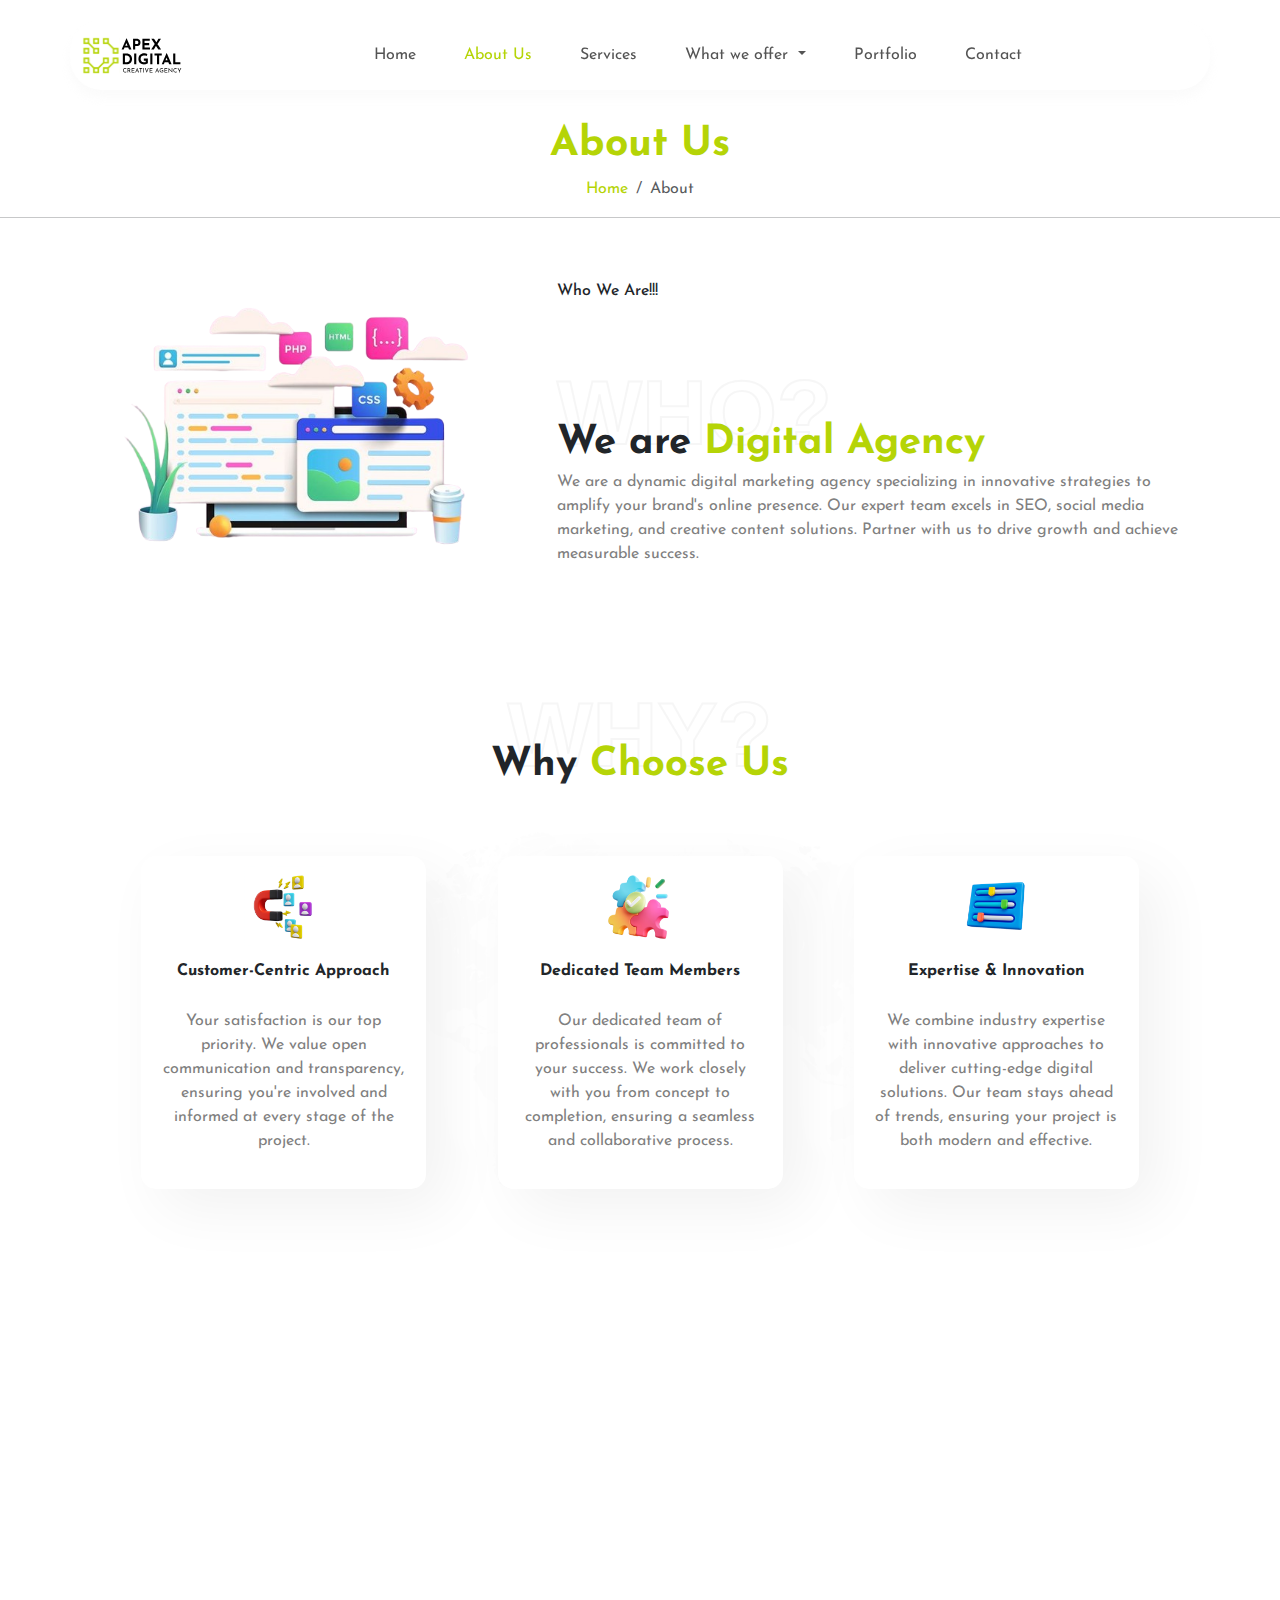
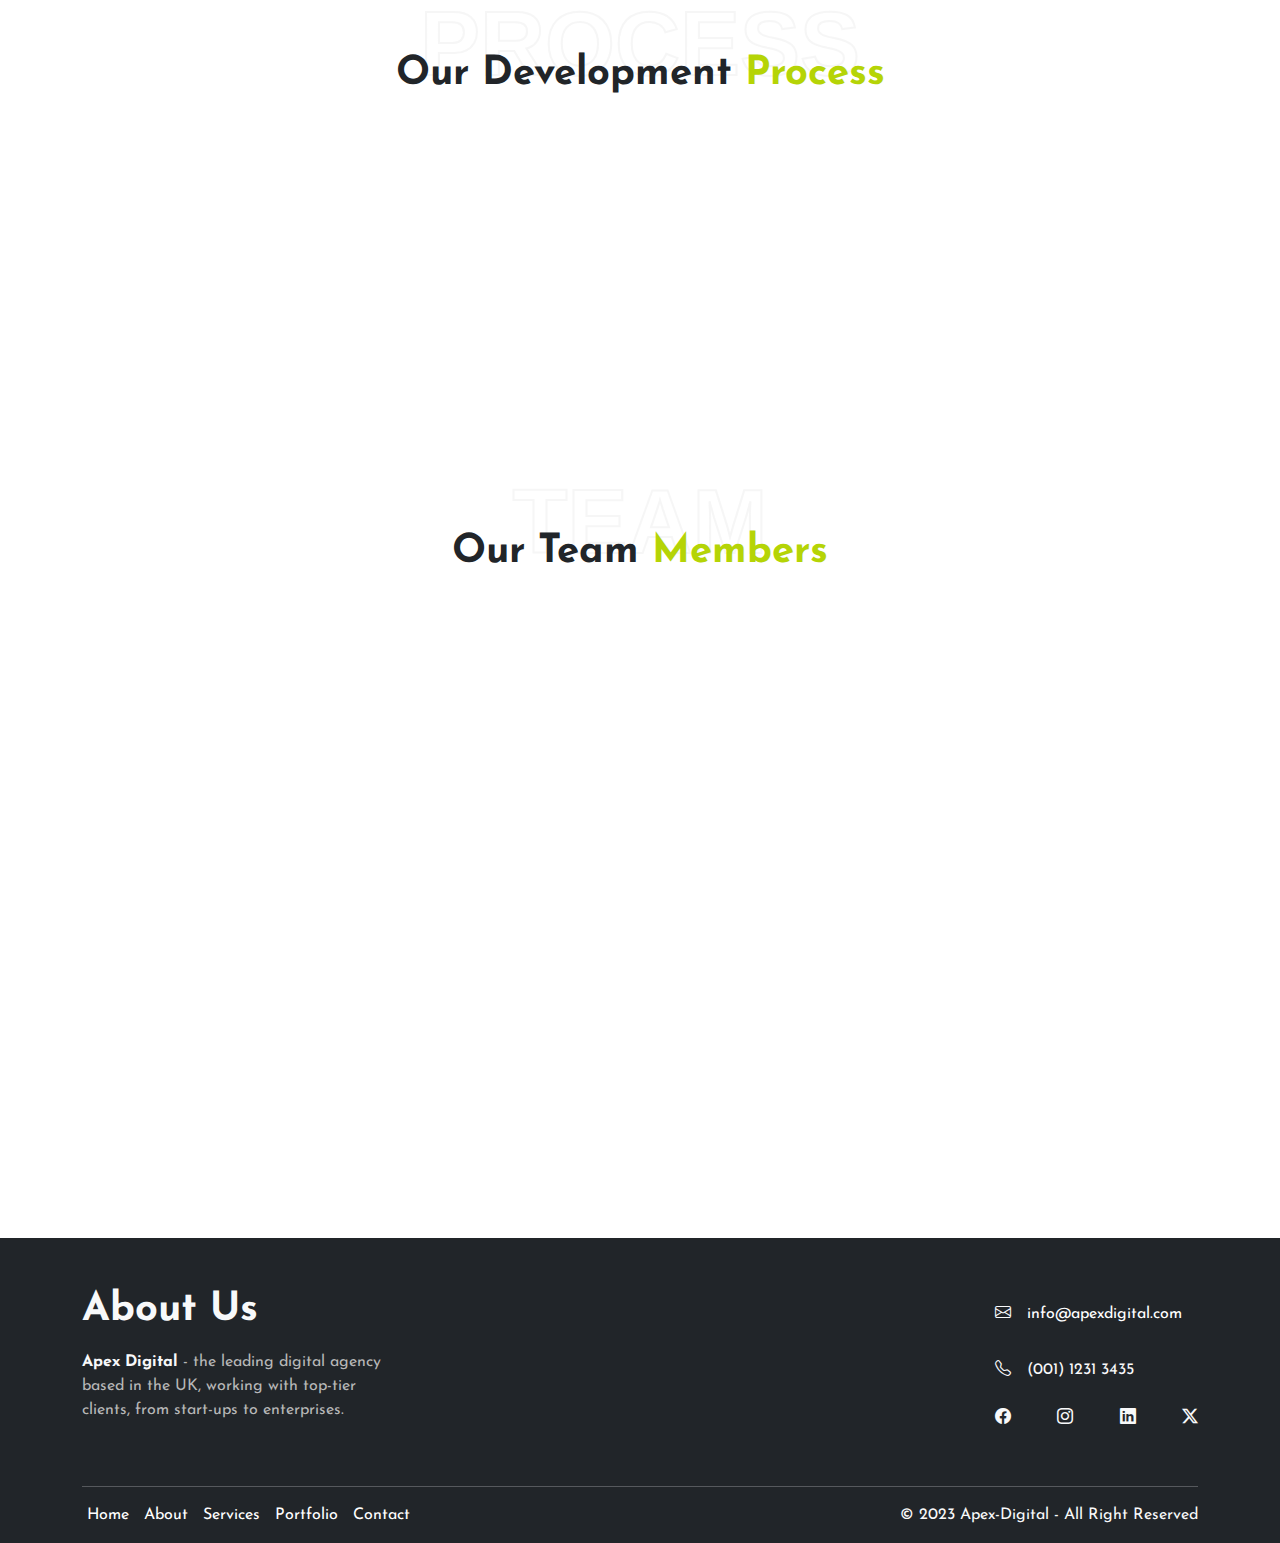
==== About.html @ 57fd7a5e "Apex-Digital" ====
<!DOCTYPE html>
<html lang="en">

<head>
    <meta charset="UTF-8">
    <meta name="viewport" content="width=device-width, initial-scale=1.0">
    <title>Apex Digital | About Us</title>
    <link rel="icon" type="image/x-icon" href="src/homeimg/apexfav.png">
    <link href="https://cdn.jsdelivr.net/npm/bootstrap@5.3.3/dist/css/bootstrap.min.css" rel="stylesheet"
        integrity="sha384-QWTKZyjpPEjISv5WaRU9OFeRpok6YctnYmDr5pNlyT2bRjXh0JMhjY6hW+ALEwIH" crossorigin="anonymous">
    <link rel="stylesheet" href="https://cdn.jsdelivr.net/npm/bootstrap-icons@1.11.3/font/bootstrap-icons.min.css">
    <link rel="preconnect" href="https://fonts.googleapis.com">
    <link rel="preconnect" href="https://fonts.gstatic.com" crossorigin>
    <link href="https://fonts.googleapis.com/css2?family=Josefin+Sans:ital,wght@0,100..700;1,100..700&display=swap"
        rel="stylesheet">
    <link rel="stylesheet" href="style.css">

    <style>
        .why {
            padding-bottom: 20px;
        }

        .why-img {
            width: 80px;
            margin-top: 10px;
        }

        .process,.team-member,.why{
            box-shadow: 20px 20px 60px #f2f2f2,
                -20px -20px 60px #ffffff;
            border: none;
            border-radius: 15px;
        }
        .process-num {
            position: absolute;
            margin: -0.5% -0.5%;
            padding: 4px;
            box-shadow: 2px 2.5px 5px rgba(0, 0, 0, 0.3);
        }

        .m-main,
        .why-main {
            display: flex;
            justify-content: space-evenly;
        }

        .m-img {
            width: 150px;
        }

        /* (------Media Query------) */

        @media only screen and (max-width:991.5px) {
            .process-num {
                font-size: 20px;
            }
            .process-title {
                font-size: 18px;
            }
            .m-img {
                width: 100px;
            }
            .m-body h5 {
                font-size: 13px;
            }
            .m-body h6 {
                font-size: 10px;
            }         
        }

        @media only screen and (max-width:767.5px) {
            .m-main .card {
                margin-top: 20px;
                width: 200px;
            }

            .who-h6 {
                margin-bottom: -30px;
            }


        }

        @media only screen and (max-width:575.5px) {
            .pro {
                width: 200px;
            }
            .process-num {
                font-size: 35px;
            }
        }

        .section {
            opacity: 0;
            transform: translateX(-50px) scale(0.95) rotate(-3deg);
            transition: opacity 1s ease-out, transform 1s ease-out;
        }

        .section.active {
            opacity: 1;
            transform: translateX(0) scale(1) rotate(0);
        }
    </style>
</head>

<body>

<!-- navbar  -->
<nav class="navbar navbar-expand-lg fixed-top  rounded-5">
    <div class="container-fluid">
        <a class="navbar-brand" href="index.html">
            <div
                style="width: 100px; height: 60px; background: url(src/homeimg/apexlogo.svg); background-size: contain; background-position: center; background-repeat: no-repeat;">
            </div>
        </a>
        <button style="background-color: rgb(255, 255, 255); border: none;" class="navbar-toggler" type="button" data-bs-toggle="collapse" data-bs-target="#navbarNavDropdown"
            aria-controls="navbarNavDropdown" aria-expanded="false" aria-label="Toggle navigation">
            <span class="navbar-toggler-icon "></span>
        </button>
        <div class="collapse navbar-collapse" id="navbarNavDropdown">
            <ul class="navbar-nav mx-auto">
                <li class="nav-item">
                    <a class="nav-link mx-3" href="index.html">Home</a>
                </li>
                <li class="nav-item mx-3">
                    <a class="nav-link" href="About.html">About Us</a>
                </li>
                <li class="nav-item mx-3">
                    <a class="nav-link" href="Services.html">Services</a>
                </li>
                <li class="nav-item dropdown mx-3">
                    <a class="nav-link dropdown-toggle" href="#" role="button" data-bs-toggle="dropdown"
                        aria-expanded="false">
                        What we offer
                    </a>
                    <ul class="dropdown-menu">
                        <li><a class="dropdown-item ddlink" href="./sub pages/webdesign.html">UI / UX Designing</a></li>
                        <li><a class="dropdown-item ddlink" href="./sub pages/web development.html">Web Development</a></li>
                        <li><a class="dropdown-item ddlink" href="./sub pages/graphics design.html">Graphic Designing</a></li>
                        <li><a class="dropdown-item ddlink" href="./sub pages/seo.html">SEO</a></li>
                        <li><a class="dropdown-item ddlink" href="./sub pages/marketing.html">Marketing</a></li>
                    </ul>
                </li>
                <li class="nav-item mx-3">
                    <a class="nav-link" href="Portfolio.html">Portfolio</a>
                </li>
                <li class="nav-item mx-3">
                    <a class="nav-link" href="Contact.html">Contact</a>
                </li>
            </ul>
        </div>
    </div>
</nav>

    <!-- Main Heading and breadcrumb  -->
     
    <h1  style="color: var(--primary-color); margin-top: 120px;" class="fw-bold text-center">About Us</h1>
    <nav aria-label="breadcrumb" style="display: flex; justify-content: center;">
        <ol class="breadcrumb" style="display: flex; padding: 0; margin: 0; list-style: none;">
            <li class="breadcrumb-item" style="display: inline;"><a href="index.html"
                    style="text-decoration: none; color: var(--primary-color)">Home</a></li>
            <li class="breadcrumb-item active" aria-current="page" style="display: inline;">About</li>
        </ol>
    </nav>
    <hr>

    <!-- (  -----Who we are-----  ) -->
    <div class="container section f-w mt-5">
        <div class="row ">
            <div class="col-sm-12 col-md-5 col-lg-5 who-1">
                <img src="pic/test4.png" class="img-fluid who-img mt-3" alt="your browser don't suport this image!">
            </div>
            <div class="col-sm-12 col-md-7 col-lg-7 who-2">
                <h6 class="who-h6 mt-3">Who We Are!!!</h6>
                <h5 class="outlineheading text-left text-white">WHO?</h5>
                <h2 class="text-left fw-bold">We are
                    <span style="color: var(--primary-color);">Digital Agency</span>
                </h2>
                <p>We are a dynamic digital marketing agency specializing in innovative
                    strategies to amplify your brand's online presence. Our expert team
                    excels in SEO, social media marketing, and creative content solutions.
                    Partner with us to drive growth and achieve measurable success.</p>
            </div>
        </div>
    </div>

    <!-- (  -----Why Choose Us-----  ) -->
    <div class="text-center mt-5 mb-5">
        <h5 class="outlineheading text-center text-white">WHY?</h5>
        <h2 class="text-center fw-bold">Why
            <span style="color: var(--primary-color);">Choose Us</span>
        </h2>
    </div>
    <div  style="background: url(src/homeimg/map\ image.svg); background-size: contain; background-repeat: no-repeat; background-position: center;" class="container section mb-5">
        <div class="row why-main">
            <div class="card col-7 col-xl-3 col-xxl-3 col-sm-5  col-md-5 col-lg-3 why mt-4 ">
                <img class="why-img mx-auto" src="pic/WHY CHOOSE US.png" alt="your browser don't suport this image!">
                <h6 class="mt-3 fw-bold why-h text-center">Customer-Centric Approach</h6>
                <p class="text-center px-2" style="margin-top: 20px;">
                    Your satisfaction is our top
                    priority. We value open
                    communication and transparency,
                    ensuring you&#39;re involved and
                    informed at every stage of
                    the project.</p>
            </div>
            <div class="card col-7 col-xl-3 col-xxl-3 col-sm-5  col-md-5 col-lg-3 why mt-4  ">
                <img class="why-img mx-auto" src="pic/Twitter post - 2.png" alt="your browser don't suport this image!">
                <h6 class="mt-3 fw-bold why-h text-center">Dedicated Team Members</h6>
                <p class="text-center px-2" style="margin-top: 20px;">
                    Our dedicated team of
                    professionals is committed to
                    your success. We work closely
                    with you from concept to
                    completion, ensuring a seamless
                    and collaborative process.</p>
            </div>
            <div class="card col-7 col-xl-3 col-xxl-3 col-sm-5 col-md-5 col-lg-3 why mt-4 ">
                <img class="why-img mx-auto" src="pic/Twitter post - 3.png" alt="your browser don't suport this image!">
                <h6 class="mt-3 fw-bold why-h text-center">Expertise & Innovation</h6>
                <p class="text-center px-2" style="margin-top: 20px;">
                    We combine industry expertise
                    with innovative approaches to
                    deliver cutting-edge digital
                    solutions. Our team stays
                    ahead of trends, ensuring your
                    project is both modern and
                    effective.
                </p>
            </div>
        </div>
    </div>

    <!-- (  -----Have a Project in mind-----  ) -->

    <div class="container section">
        <div class="row d-flex align-items-center">
            <div class="col-sm-12 col-md-8 col-lg-8 mind-1">
                <h2 class="fw-bold mt-4 mind-h"> Have a project <span style="color: var(--primary-color);">in mind?</span></h2>
                <p class="mt-3">Let&#39;s bring your vision to life. Contact us today to discuss how we can help you
                    achieve
                    your goals with our expert digital solutions. Whether it&#39;s building a stunning website, optimizing
                    your online presence, or creating a seamless user experience, we&#39;re here to turn your ideas into
                    reality. Let&#39;s connect and explore the possibilities!
                </p>
                <a href="Contact.html"><button class="px-3 py-2  mt-4 rounded-3">
                    Contact Us
                    <i class="bi bi-arrow-right"></i>
                </button></a>
            </div>
            <div class="col-sm-12 col-md-4 col-lg-4 mind-2">
                <img src="pic/test5.png" class="img-fluid" alt="your browser don't suport this image!">
            </div>
        </div>
    </div>

    <!-- (  -----Process-----  ) -->

    <div class="text-center mt-5 mb-5">
        <h5 class="outlineheading text-center text-white">PROCESS</h5>
        <h2 class="text-center fw-bold">Our Development
            <span style="color: var(--primary-color);">Process</span>
        </h2>
    </div>
    <div class="container section mt-5">
        <div class="row d-flex justify-content-center">
            <div class="col-lg-6 col-md-6 d-flex flex-wrap justify-content-around">
                <div
                    class="col-lg-3 col-md-3 col-sm-3 d-flex pro justify-content-center flex-column align-items-center">
                    <div class="rounded-circle process" style="width: fit-content;">
                        <div class="rounded-circle border-1 fw-bold process-num display-6 bg-light"
                            style="color: var(--primary-color);">
                            01</div>
                        <img src="pic/discover.png" class="img-fluid" alt="your browser don't suport this image!">
                    </div>
                    <div class="h4 mt-3 mb-5 process-title">
                        Discover
                    </div>
                </div>
                <div
                    class="col-lg-3 col-md-3 col-sm-3 d-flex pro justify-content-center flex-column align-items-center">
                    <div class="rounded-circle process" style="width: fit-content;">
                        <div class="rounded-circle border-1 fw-bold process-num display-6 bg-light"
                            style="color: var(--primary-color);">
                            02</div>
                        <img src="pic/how we work1 (2).png" class="img-fluid"
                            alt="your browser don't suport this image!">
                    </div>
                    <div class="h4 mt-3 mb-5 process-title">
                        Design
                    </div>
                </div>
            </div>
            <div class="col-lg-6 col-md-6 d-flex flex-wrap justify-content-around">
                <div
                    class="col-lg-3 col-md-3 col-sm-3 d-flex pro justify-content-center flex-column align-items-center">
                    <div class="rounded-circle process" style="width: fit-content;">
                        <div class="rounded-circle border-1 fw-bold process-num display-6 bg-light"
                            style="color: var(--primary-color);">
                            03</div>
                        <img src="pic/how we work1 (3).png" class="img-fluid"
                            alt="your browser don't suport this image!">
                    </div>
                    <div class="h4 mt-3 mb-5 process-title">
                        Build
                    </div>
                </div>
                <div
                    class="col-lg-3 col-md-3 col-sm-3 d-flex pro justify-content-center flex-column align-items-center">
                    <div class="rounded-circle process" style="width: fit-content;">
                        <div class="rounded-circle border-1 fw-bold process-num display-6 bg-light"
                            style="color: var(--primary-color);">
                            04</div>
                        <img src="pic/how we work1 (4).png" class="img-fluid"
                            alt="your browser don't suport this image!">
                    </div>
                    <div class="h4 mt-3 mb-5 process-title">
                        Delivered
                    </div>
                </div>
            </div>
        </div>
    </div>

    <!-- (-----Members-----) -->

    <div class="text-center mt-5 mb-5">
        <h5 class="outlineheading text-center text-white">TEAM</h5>
        <h2 class="text-center fw-bold">Our Team
            <span style="color: var(--primary-color);">Members</span>
        </h2>
    </div>
    <div  style="background: url(src/homeimg/map\ image.svg); background-size: contain; background-repeat: no-repeat; background-position: center;" class="container section">
       
        <div class="row m-main">
            <div class="card col-sm-12 col-md-3 col-lg-3 team-member" style="border: none;">
                <img src="pic/team (1).png" class="card-img-top mt-3 m-img img-fluid rounded-circle"
                    style="margin: auto;" alt="your browser don't suport this image!">
                <div class="card-body m-body">
                    <h5 class="card-title fw-bold text-center">John Diego</h5>
                    <h6 class="card-text text-center">CEO</h6>
                    <p class="card-text text-center">With over 10 years of experience, Lucas leads our team in
                        crafting unique digital experiences. His expertise in visual storytelling ensures every
                        project stands out
                    </p>
                </div>
            </div>
            <div class="card col-sm-12 col-md-3 col-lg-3 team-member" style="border: none;">
                <img src="pic/team (3).png" class="card-img-top mt-3 m-img img-fluid rounded-circle"
                    style="margin: auto;" alt="your browser don't suport this image!">
                <div class="card-body m-body">
                    <h5 class="card-title fw-bold text-center">Matteo Rossi</h5>
                    <h6 class="card-text text-center">Lead Developer</h6>
                    <p class="card-text text-center">Matteo brings technical knowledge and dedication to coding
                        excellence. He&#39;s always ready to tackle complex challenges and deliver high-quality
                        solutions.
                    </p>
                </div>
            </div>
            <div class="card col-sm-12 col-md-3 col-lg-3 team-member" style="border: none;">
                <img src="pic/team (2).png" class="card-img-top mt-3 m-img img-fluid rounded-circle"
                    style="margin: auto;" alt="your browser don't suport this image!">
                <div class="card-body m-body">
                    <h5 class="card-title fw-bold text-center">Elena Petrova</h5>
                    <h6 class="card-text text-center">Project Manager</h6>
                    <p class="card-text text-center">Elena is our organized Project Manager, keeping projects on
                        track and meeting every deadline with exceptional communication and coordination skills.
                    </p>
                </div>
            </div>
        </div>
    </div>

    <!-- (  -----Stay in the Loop-----  ) -->

    <div class="container section bg-dark text-light rounded mt-5 mb-5">
        <div class="row d-flex justify-content-center align-items-center">
            <div class="col-md-7 px-5">
                <h3 class="mt-3">Stay in the loop</h3>
                <p  style="color: var(--lightpara);">Subscribe to receive the latest news and updates about Apex Digital. <br> We promise not to spam you!</p>
            </div>
            <div class="col-md-5 d-flex justify-content-center">
                <form id="subscribeForm"
                    style="display: flex; flex-wrap: nowrap; justify-content: center; align-items: center; width: fit-content; padding: 10px; border-radius: 10px;"
                    class="bg-light mb-4 mt-4">
                    <input type="email" name="email" class="border-0 shadow-none form-control bg-light"
                        placeholder="Enter email address" required>
                    <button type="submit" class="px-3 py-2 rounded-3">Continue</button>
                </form>

                <!-- (  -----Model-----  ) -->

                <div class="modal fade" id="myModal" tabindex="-1" aria-labelledby="myModalLabel" aria-hidden="true">
                    <div class="modal-dialog">
                        <div class="modal-content">
                            <div class="modal-header">
                                <h5 class="modal-title text-dark" id="myModalLabel">Subscription Successful</h5>
                                <button type="button" class="btn-close" data-bs-dismiss="modal"
                                    aria-label="Close"></button>
                            </div>
                            <div class="modal-body" style="color: gray;">
                                Thank you for subscribing to Apex Digital! You will receive updates soon.
                            </div>
                            <div class="modal-footer">
                                <button type="button" class="px-3 py-2 rounded-3" data-bs-dismiss="modal">Ok</button>
                            </div>
                        </div>
                    </div>
                </div>
            </div>
        </div>
    </div>

    <!-- (  -----Footer-----  ) -->

    <div class="bg-dark text-light pt-5 pb-3 mt-5">
        <div class="container">
            <div class=" d-flex justify-content-between flex-wrap align-items-center mb-5">
                <div>
                    <h3 class="mb-3 display-6 fw-bold">About Us</h3>
                    <p  style="color: var(--lightpara);">  <b class="text-light">Apex Digital</b> - the leading digital agency <br> based in the UK,
                        working with top-tier
                        <br>
                        clients, from start-ups to enterprises.
                    </p>
                </div>
                <div>
                    <div style="display: flex; flex-wrap: nowrap; align-items: center;">
                        <i class="bi bi-envelope"></i>
                        <a href="#" style="text-decoration:none ; color: white;" class="m-3">info@apexdigital.com</a>
                    </div>
                    <div style="display: flex; flex-wrap: nowrap; align-items: center;">
                        <i class="bi bi-telephone"></i>
                        <span class="m-3">(001) 1231 3435</span>
                    </div>
                    <div class="d-flex justify-content-between mb-2 mt-2">
                        <a target="_blank" href="https://www.facebook.com/"><i class="text-light bi bi-facebook"></i></a>
                        <a target="_blank" href="https://www.instagram.com/"><i class="text-light bi bi-instagram"></i></a>
                        <a target="_blank" href="https://www.linkedin.com/"><i class="text-light bi bi-linkedin"></i></a>
                        <a target="_blank" href="https://x.com/en/privacy"><i class="text-light bi bi-twitter-x"></i></a>
                    </div>
                </div>
            </div>
            <hr>
            <div class="d-flex justify-content-between flex-wrap">
                <div>
                    <a href="index.html" style="margin: 5px; text-decoration:none ; color: white;">Home</a>
                    <a href="About.html" style="margin: 5px; text-decoration:none ; color: white;">About</a>
                    <a href="Services.html" style="margin: 5px; text-decoration:none ; color: white;">Services</a>
                    <a href="Portfolio.html" style="margin: 5px; text-decoration:none ; color: white;">Portfolio</a>
                    <a href="Contact.html" style="margin: 5px; text-decoration:none ; color: white;">Contact</a>
                </div>
                <div>
                    &copy; 2023 Apex-Digital - All Right Reserved
                </div>
            </div>
        </div>
    </div>

    <script src="https://cdn.jsdelivr.net/npm/bootstrap@5.3.3/dist/js/bootstrap.bundle.min.js"
    integrity="sha384-YvpcrYf0tY3lHB60NNkmXc5s9fDVZLESaAA55NDzOxhy9GkcIdslK1eN7N6jIeHz"
    crossorigin="anonymous"></script>
<script src="https://code.jquery.com/jquery-3.6.0.min.js"></script>
<script src="https://maxcdn.bootstrapcdn.com/bootstrap/4.5.2/js/bootstrap.min.js"></script>
<script src="./script.js"></script>
    <script>
        $(document).ready(function () {
        $('#subscribeForm').submit(function (e) {
                e.preventDefault();
                const emailInput = this.querySelector('input[name="email"]');
                const email = emailInput.value;
                if (email) {
                    const modal = new bootstrap.Modal(document.getElementById('myModal'));
                    modal.show();
                    $('#myModal .modal-footer button').on('click', function () {
                        location.reload();
                    });
                } else {
                    alert('Please enter a valid email address');
                }
            });

            function handleIntersection(entries, observer) {
                entries.forEach(entry => {
                    if (entry.isIntersecting) {
                        entry.target.classList.add('active');
                        observer.unobserve(entry.target);
                    }
                });
            }

            const options = {
                threshold: 0.1
            };
            const observer = new IntersectionObserver(handleIntersection, options);

            const sections = document.querySelectorAll('.section');
            sections.forEach(section => {
                observer.observe(section);
            });
        });
    </script>
</body>

</html>
---- style.css ----
* {
    font-family: "Josefin Sans", sans-serif;
    font-optical-sizing: auto;

}



/* Sctoll bar  */
/* width */
::-webkit-scrollbar {
    width: 10px;
  
  }
  
  /* Track */
  ::-webkit-scrollbar-track {
    background: white
  }
   
  /* Handle */
  ::-webkit-scrollbar-thumb {
    background: var(--primary-color); 
      box-shadow: 0px  0px 5px 0px rgb(255, 255, 255);
      border-radius: 20px;
  }
  
  /* Handle on hover */
  ::-webkit-scrollbar-thumb:hover {
    background: rgb(174, 204, 4);
  }





body {
    width: 100%;
    overflow-x: hidden;

}

:root {
    --primary-color: rgb(181, 212, 6);
    --paracolor: grey;
    --lightpara: rgb(183, 183, 183);
}

p {
    color: var(--paracolor);
}

h2 {
    font-size: 40px;
    line-height: 37px;
}

button:not(.carousel-btn) {
    background-color: var(--primary-color);
    color: white;
    border: none;
    transition: 0.3s;
    border: 1px solid var(--primary-color);
}

button:not(.carousel-btn):hover {
    background-color: #ffffff;
    color: var(--primary-color);
    border: 1px solid var(--primary-color);
}

/* navbar start */

.navbar {
    background-color: rgb(255, 255, 255);
    padding: 0px;
    box-shadow: 0px 8px 8px 0px rgba(242, 242, 242, 0.3);
    margin: 20px 70px 0px 70px;
}

.navbar-brand,
.nav-link {
    color: rgb(84, 84, 84) !important;
}

.navbar-brand,
.nav-link:hover,
.ddlink:hover {
    color: var(--primary-color) !important;
}

.navbar-toggler-icon {
    background-color: white;
}

.nav-link:hover {
    transform: scale(1.1);
    transition: transform 0.3s ease-in-out;
}

.dropdown-item {
    color: rgb(84, 84, 84) !important;
}

.dropdown-item:hover,
.dropdown-item:focus,
.dropdown-item:active {
    color: var(--primary-color) !important;
    background-color: transparent !important;
    text-decoration: none;

}

.nav-link.active,
.ddlink.active,
.nav-item.dropdown.active>.nav-link {
    color: var(--primary-color) !important;
}

.dropdown-item.active,
.dropdown-item.active:hover,
.dropdown-item.active:focus {
    background-color: transparent !important;
    color: var(--primary-color) !important;
    text-decoration: none;

}


/* navbar end  */
.outlineheading {
    font-family: "Kumbh Sans", sans-serif;
    font-size: 90px;
    position: relative;
    bottom: -50px;
    z-index: -1;
    font-weight: bolder;
    -webkit-text-stroke: 2px rgba(208, 208, 208, 0.2);
}

@media only screen and (max-width: 992px) {
    .outlineheading {
        font-size: 60px;
        bottom: -40px;
    }
}

@media only screen and (max-width: 576px) {
    .outlineheading {
        font-size: 40px;
        bottom: -30px;
    }
}

/* All  */
@media only screen and (max-width: 780px) {
    .breadcrumb-item {
        font-size: 14px;
    }

    h1 {
        font-size: 25px;
    }

    .packages h2,
    h2 {
        font-size: 24px;
    }

    p {
        font-size: 14px;
    }

    button:not(.carousel-btn)button {
        font-size: 15px;
        background-color: blueviolet;
    }

    .packages .pkg {
        height: 480px;
    }

    .webdev p {
        font-size: 12px;
    }

    .webdev h6 {
        font-size: 15px;
    }

    .webdev .divimg {
        height: 180px;
    }

    .servicesec .arrowicon {
        width: 50px;
    }

}



/* Hero section   */
h1 {
    font-size: 41px;

}

.herosection .container {
    text-align: center;
    padding: 50px;
    position: relative;
    overflow: hidden;
}

.herosection .content {
    margin-top: 90px;
}

.herosection .content p {
    margin: 20px 0;

}

.floating-elements {
    position: absolute;
    top: 0;
    left: 0;
    width: 100%;
    height: 100%;
    pointer-events: none;
}

.floating-icon {
    position: absolute;
    width: 80px;
    height: 80px;
}

.logo {
    top: 10%;
    right: 10%;
}

.chat {
    bottom: 10%;
    left: 10%;
}

.circle {
    position: absolute;
    width: 250px;
    height: 250px;
}

.top-left {
    top: 10%;
    left: 10%;

}

.bottom-right {
    bottom: 10%;
    right: 10%;
}


.herosection .icon1 {
    top: -3%;
    left: 5%;
}

.herosection .icon2 {
    right: 7%;
}

@media (max-width: 992px) {
    .herosection .boximg img {
        width: 220px;
        height: 220px;
    }

    .herosection .icon2 {
        right: 0%;
        bottom: 0%
    }
}

@media (max-width: 768px) {
    .herosection .floating-icon {
        width: 60px;
        height: 60px;
    }

    .herosection .circle {
        width: 60px;
        height: 60px;
    }

    .herosection .boximg img {
        width: 80px;
        height: 80px;

    }

    .herosection .icon1 {
        top: 5%;
        left: 0%;
    }

    .herosection .icon2 {
        right: 17%;
        bottom: 15%
    }

    .navbar {
        margin: 20px 20px 0px 20px;
    }
}

@media screen and (min-width: 780px) {
    .herosection .container {
        height: 600px;
    }
}

@media screen and (max-width: 780px) {

    .herosection h1 {
        font-size: 24px;
    }

    .herosection .boximg img {
        width: 150px;
        height: 150px;
    }

    .herosection .icon1 {
        top: 3%;
        left: 0%;
    }

}

/* Subpages */
.facilities .card {

    border-radius: 15px;
    background: #ffffff;
    box-shadow: 20px 20px 60px #f2f2f2,
        -20px -20px 60px #ffffff;
    border: none;
    margin: 20px;
}

/* Subpages model  */


.modal .error {
    color: red;
}

.custom-select {
    -webkit-appearance: none;
    -moz-appearance: none;
    appearance: none;
    background: url('data:image/svg+xml;utf8,<svg fill="%23333" height="20" viewBox="0 0 24 24" width="20" xmlns="http://www.w3.org/2000/svg"><path d="M7 10l5 5 5-5z"/></svg>') no-repeat right 10px center/12px 12px;
    padding-right: 30px;
}

.modal .invalid {
    border-color: red;
}

@media only screen and (max-width:1199.5px) {
    .br {
        display: none;
    }
}

@media only screen and (max-width: 780px) {

    .modal span,
    .modal p,
    .modal input,
    .modal label,
    .modal select {
        font-size: 15px;
    }

    .modal h5 {
        font-size: 17px;
    }

    .modal button {
        font-size: 15px;
    }
}

/* Graphs seo and marketing  */

.marketingsec,
.seowork {
    padding: 20px;
}

.marketingsec .case-study,
.seowork .case-study {
    background: #ffffff;
    box-shadow: 10px 10px 40px #f2f2f2, -10px -10px 40px #ffffff;
    border: none;
    padding: 1em;
    border-radius: 5px;
    margin: 15px;
    transition: transform 0.3s ease;
}

.marketingsec .case-study:hover,
.seowork .case-study:hover {
    transform: translateY(-10px);
}


/* scrolling  of all pages */
.scroll {
    overflow: hidden;
    width: 100%;
}

.scroll .scrolling-content {
    white-space: nowrap;
    animation: scrolling-animation 20s linear infinite;
}

.scroll .gh {
    white-space: nowrap;
    animation: scrolling-animation 20s linear infinite reverse;
}

@keyframes scrolling-animation {
    0% {
        transform: translateX(0);
    }

    100% {
        transform: translateX(calc(-130% - 20px));

    }
}

.scroll .scrolling-image,
.box {
    display: inline-block;
    margin-right: 20px;
    width: 450px;
    height: 325px;
    border-radius: 30px;

}

@media only screen and (max-width:1000px) {

    .scroll.scrolling-image,
    .scroll .box {
        width: 350px;
        height: 225px;
    }
}

@media only screen and (max-width:700px) {

    .scroll.scrolling-image,
    .scroll .box {
        width: 250px;
        height: 175px;
    }
}
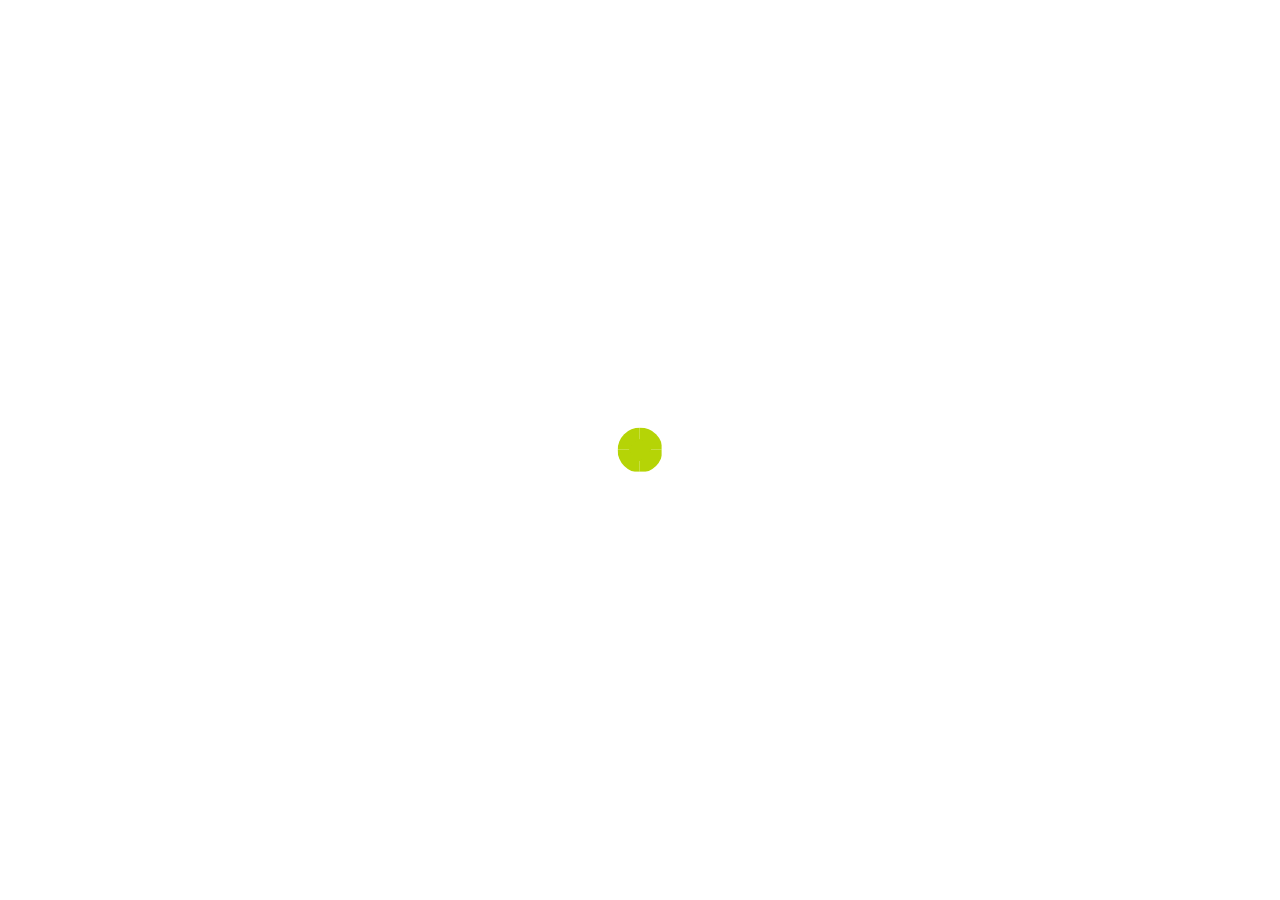
==== commit d3359c92: "ApexDigital" ====
--- a/About.html
+++ b/About.html
@@ -25,12 +25,15 @@
             margin-top: 10px;
         }
 
-        .process,.team-member,.why{
+        .process,
+        .team-member,
+        .why {
             box-shadow: 20px 20px 60px #f2f2f2,
                 -20px -20px 60px #ffffff;
             border: none;
             border-radius: 15px;
         }
+
         .process-num {
             position: absolute;
             margin: -0.5% -0.5%;
@@ -54,18 +57,22 @@
             .process-num {
                 font-size: 20px;
             }
+
             .process-title {
                 font-size: 18px;
             }
+
             .m-img {
                 width: 100px;
             }
+
             .m-body h5 {
                 font-size: 13px;
             }
+
             .m-body h6 {
                 font-size: 10px;
-            }         
+            }
         }
 
         @media only screen and (max-width:767.5px) {
@@ -85,387 +92,402 @@
             .pro {
                 width: 200px;
             }
+
             .process-num {
                 font-size: 35px;
             }
         }
-
-        .section {
-            opacity: 0;
-            transform: translateX(-50px) scale(0.95) rotate(-3deg);
-            transition: opacity 1s ease-out, transform 1s ease-out;
-        }
-
-        .section.active {
-            opacity: 1;
-            transform: translateX(0) scale(1) rotate(0);
-        }
     </style>
 </head>
 
 <body>
 
-<!-- navbar  -->
-<nav class="navbar navbar-expand-lg fixed-top  rounded-5">
-    <div class="container-fluid">
-        <a class="navbar-brand" href="index.html">
-            <div
-                style="width: 100px; height: 60px; background: url(src/homeimg/apexlogo.svg); background-size: contain; background-position: center; background-repeat: no-repeat;">
-            </div>
-        </a>
-        <button style="background-color: rgb(255, 255, 255); border: none;" class="navbar-toggler" type="button" data-bs-toggle="collapse" data-bs-target="#navbarNavDropdown"
-            aria-controls="navbarNavDropdown" aria-expanded="false" aria-label="Toggle navigation">
-            <span class="navbar-toggler-icon "></span>
-        </button>
-        <div class="collapse navbar-collapse" id="navbarNavDropdown">
-            <ul class="navbar-nav mx-auto">
-                <li class="nav-item">
-                    <a class="nav-link mx-3" href="index.html">Home</a>
-                </li>
-                <li class="nav-item mx-3">
-                    <a class="nav-link" href="About.html">About Us</a>
-                </li>
-                <li class="nav-item mx-3">
-                    <a class="nav-link" href="Services.html">Services</a>
-                </li>
-                <li class="nav-item dropdown mx-3">
-                    <a class="nav-link dropdown-toggle" href="#" role="button" data-bs-toggle="dropdown"
-                        aria-expanded="false">
-                        What we offer
-                    </a>
-                    <ul class="dropdown-menu">
-                        <li><a class="dropdown-item ddlink" href="./sub pages/webdesign.html">UI / UX Designing</a></li>
-                        <li><a class="dropdown-item ddlink" href="./sub pages/web development.html">Web Development</a></li>
-                        <li><a class="dropdown-item ddlink" href="./sub pages/graphics design.html">Graphic Designing</a></li>
-                        <li><a class="dropdown-item ddlink" href="./sub pages/seo.html">SEO</a></li>
-                        <li><a class="dropdown-item ddlink" href="./sub pages/marketing.html">Marketing</a></li>
+    <div id="loader" class="loader"></div>
+    <div id="content" style="display: none;">
+
+        <!-- navbar  -->
+        <nav class="navbar navbar-expand-lg fixed-top  rounded-5">
+            <div class="container-fluid">
+                <a class="navbar-brand" href="index.html">
+                    <div
+                        style="width: 100px; height: 60px; background: url(src/homeimg/apexlogo.svg); background-size: contain; background-position: center; background-repeat: no-repeat;">
+                    </div>
+                </a>
+                <button style="background-color: rgb(255, 255, 255); border: none;" class="navbar-toggler" type="button"
+                    data-bs-toggle="collapse" data-bs-target="#navbarNavDropdown" aria-controls="navbarNavDropdown"
+                    aria-expanded="false" aria-label="Toggle navigation">
+                    <span class="navbar-toggler-icon "></span>
+                </button>
+                <div class="collapse navbar-collapse" id="navbarNavDropdown">
+                    <ul class="navbar-nav mx-auto">
+                        <li class="nav-item">
+                            <a class="nav-link mx-3" href="index.html">Home</a>
+                        </li>
+                        <li class="nav-item mx-3">
+                            <a class="nav-link" href="About.html">About Us</a>
+                        </li>
+                        <li class="nav-item mx-3">
+                            <a class="nav-link" href="Services.html">Services</a>
+                        </li>
+                        <li class="nav-item dropdown mx-3">
+                            <a class="nav-link dropdown-toggle" href="#" role="button" data-bs-toggle="dropdown"
+                                aria-expanded="false">
+                                What we offer
+                            </a>
+                            <ul class="dropdown-menu">
+                                <li><a class="dropdown-item ddlink" href="./sub pages/webdesign.html">UI / UX
+                                        Designing</a></li>
+                                <li><a class="dropdown-item ddlink" href="./sub pages/web development.html">Web
+                                        Development</a></li>
+                                <li><a class="dropdown-item ddlink" href="./sub pages/graphics design.html">Graphic
+                                        Designing</a></li>
+                                <li><a class="dropdown-item ddlink" href="./sub pages/seo.html">SEO</a></li>
+                                <li><a class="dropdown-item ddlink" href="./sub pages/marketing.html">Marketing</a></li>
+                            </ul>
+                        </li>
+                        <li class="nav-item mx-3">
+                            <a class="nav-link" href="Portfolio.html">Portfolio</a>
+                        </li>
+                        <li class="nav-item mx-3">
+                            <a class="nav-link" href="Contact.html">Contact</a>
+                        </li>
                     </ul>
-                </li>
-                <li class="nav-item mx-3">
-                    <a class="nav-link" href="Portfolio.html">Portfolio</a>
-                </li>
-                <li class="nav-item mx-3">
-                    <a class="nav-link" href="Contact.html">Contact</a>
-                </li>
-            </ul>
+                </div>
+            </div>
+        </nav>
+
+        <!-- Main Heading and breadcrumb  -->
+
+        <h1 style="color: var(--primary-color); margin-top: 120px;" class="fw-bold text-center">About Us</h1>
+        <nav aria-label="breadcrumb" style="display: flex; justify-content: center;">
+            <ol class="breadcrumb" style="display: flex; padding: 0; margin: 0; list-style: none;">
+                <li class="breadcrumb-item" style="display: inline;"><a href="index.html"
+                        style="text-decoration: none; color: var(--primary-color)">Home</a></li>
+                <li class="breadcrumb-item active" aria-current="page" style="display: inline;">About</li>
+            </ol>
+        </nav>
+        <hr>
+
+        <!-- (  -----Who we are-----  ) -->
+        <div class="container section f-w mt-5">
+            <div class="row ">
+                <div class="col-sm-12 col-md-5 col-lg-5 who-1">
+                    <img src="pic/test4.png" class="img-fluid who-img mt-3" alt="your browser don't suport this image!">
+                </div>
+                <div class="col-sm-12 col-md-7 col-lg-7 who-2">
+                    <h6 class="who-h6 mt-3">Who We Are!!!</h6>
+                    <h5 class="outlineheading text-left text-white">WHO?</h5>
+                    <h2 class="text-left fw-bold">We are
+                        <span style="color: var(--primary-color);">Digital Agency</span>
+                    </h2>
+                    <p>We are a dynamic digital marketing agency specializing in innovative
+                        strategies to amplify your brand's online presence. Our expert team
+                        excels in SEO, social media marketing, and creative content solutions.
+                        Partner with us to drive growth and achieve measurable success.</p>
+                </div>
+            </div>
+        </div>
+
+        <!-- (  -----Why Choose Us-----  ) -->
+        <div class="text-center mt-5 mb-5">
+            <h5 class="outlineheading text-center text-white">WHY?</h5>
+            <h2 class="text-center fw-bold">Why
+                <span style="color: var(--primary-color);">Choose Us</span>
+            </h2>
+        </div>
+        <div style="background: url(src/homeimg/map\ image.svg); background-size: contain; background-repeat: no-repeat; background-position: center;"
+            class="container section mb-5">
+            <div class="row why-main">
+                <div class="card col-7 col-xl-3 col-xxl-3 col-sm-5  col-md-5 col-lg-3 why mt-4 ">
+                    <img class="why-img mx-auto" src="pic/WHY CHOOSE US.png"
+                        alt="your browser don't suport this image!">
+                    <h6 class="mt-3 fw-bold why-h text-center">Customer-Centric Approach</h6>
+                    <p class="text-center px-2" style="margin-top: 20px;">
+                        Your satisfaction is our top
+                        priority. We value open
+                        communication and transparency,
+                        ensuring you&#39;re involved and
+                        informed at every stage of
+                        the project.</p>
+                </div>
+                <div class="card col-7 col-xl-3 col-xxl-3 col-sm-5  col-md-5 col-lg-3 why mt-4  ">
+                    <img class="why-img mx-auto" src="pic/Twitter post - 2.png"
+                        alt="your browser don't suport this image!">
+                    <h6 class="mt-3 fw-bold why-h text-center">Dedicated Team Members</h6>
+                    <p class="text-center px-2" style="margin-top: 20px;">
+                        Our dedicated team of
+                        professionals is committed to
+                        your success. We work closely
+                        with you from concept to
+                        completion, ensuring a seamless
+                        and collaborative process.</p>
+                </div>
+                <div class="card col-7 col-xl-3 col-xxl-3 col-sm-5 col-md-5 col-lg-3 why mt-4 ">
+                    <img class="why-img mx-auto" src="pic/Twitter post - 3.png"
+                        alt="your browser don't suport this image!">
+                    <h6 class="mt-3 fw-bold why-h text-center">Expertise & Innovation</h6>
+                    <p class="text-center px-2" style="margin-top: 20px;">
+                        We combine industry expertise
+                        with innovative approaches to
+                        deliver cutting-edge digital
+                        solutions. Our team stays
+                        ahead of trends, ensuring your
+                        project is both modern and
+                        effective.
+                    </p>
+                </div>
+            </div>
+        </div>
+
+        <!-- (  -----Have a Project in mind-----  ) -->
+
+        <div class="container section">
+            <div class="row d-flex align-items-center">
+                <div class="col-sm-12 col-md-8 col-lg-8 mind-1">
+                    <h2 class="fw-bold mt-4 mind-h"> Have a project <span style="color: var(--primary-color);">in
+                            mind?</span></h2>
+                    <p class="mt-3">Let&#39;s bring your vision to life. Contact us today to discuss how we can help you
+                        achieve
+                        your goals with our expert digital solutions. Whether it&#39;s building a stunning website,
+                        optimizing
+                        your online presence, or creating a seamless user experience, we&#39;re here to turn your ideas
+                        into
+                        reality. Let&#39;s connect and explore the possibilities!
+                    </p>
+                    <a href="Contact.html"><button class="px-3 py-2  mt-4 rounded-3">
+                            Contact Us
+                            <i class="bi bi-arrow-right"></i>
+                        </button></a>
+                </div>
+                <div class="col-sm-12 col-md-4 col-lg-4 mind-2">
+                    <img src="pic/test5.png" class="img-fluid" alt="your browser don't suport this image!">
+                </div>
+            </div>
+        </div>
+
+        <!-- (  -----Process-----  ) -->
+
+        <div class="text-center mt-5 mb-5">
+            <h5 class="outlineheading text-center text-white">PROCESS</h5>
+            <h2 class="text-center fw-bold">Our Development
+                <span style="color: var(--primary-color);">Process</span>
+            </h2>
+        </div>
+        <div class="container section mt-5">
+            <div class="row d-flex justify-content-center">
+                <div class="col-lg-6 col-md-6 d-flex flex-wrap justify-content-around">
+                    <div
+                        class="col-lg-3 col-md-3 col-sm-3 d-flex pro justify-content-center flex-column align-items-center">
+                        <div class="rounded-circle process" style="width: fit-content;">
+                            <div class="rounded-circle border-1 fw-bold process-num display-6 bg-light"
+                                style="color: var(--primary-color);">
+                                01</div>
+                            <img src="pic/discover.png" class="img-fluid" alt="your browser don't suport this image!">
+                        </div>
+                        <div class="h4 mt-3 mb-5 process-title">
+                            Discover
+                        </div>
+                    </div>
+                    <div
+                        class="col-lg-3 col-md-3 col-sm-3 d-flex pro justify-content-center flex-column align-items-center">
+                        <div class="rounded-circle process" style="width: fit-content;">
+                            <div class="rounded-circle border-1 fw-bold process-num display-6 bg-light"
+                                style="color: var(--primary-color);">
+                                02</div>
+                            <img src="pic/how we work1 (2).png" class="img-fluid"
+                                alt="your browser don't suport this image!">
+                        </div>
+                        <div class="h4 mt-3 mb-5 process-title">
+                            Design
+                        </div>
+                    </div>
+                </div>
+                <div class="col-lg-6 col-md-6 d-flex flex-wrap justify-content-around">
+                    <div
+                        class="col-lg-3 col-md-3 col-sm-3 d-flex pro justify-content-center flex-column align-items-center">
+                        <div class="rounded-circle process" style="width: fit-content;">
+                            <div class="rounded-circle border-1 fw-bold process-num display-6 bg-light"
+                                style="color: var(--primary-color);">
+                                03</div>
+                            <img src="pic/how we work1 (3).png" class="img-fluid"
+                                alt="your browser don't suport this image!">
+                        </div>
+                        <div class="h4 mt-3 mb-5 process-title">
+                            Build
+                        </div>
+                    </div>
+                    <div
+                        class="col-lg-3 col-md-3 col-sm-3 d-flex pro justify-content-center flex-column align-items-center">
+                        <div class="rounded-circle process" style="width: fit-content;">
+                            <div class="rounded-circle border-1 fw-bold process-num display-6 bg-light"
+                                style="color: var(--primary-color);">
+                                04</div>
+                            <img src="pic/how we work1 (4).png" class="img-fluid"
+                                alt="your browser don't suport this image!">
+                        </div>
+                        <div class="h4 mt-3 mb-5 process-title">
+                            Delivered
+                        </div>
+                    </div>
+                </div>
+            </div>
+        </div>
+
+        <!-- (-----Members-----) -->
+
+        <div class="text-center mt-5 mb-5">
+            <h5 class="outlineheading text-center text-white">TEAM</h5>
+            <h2 class="text-center fw-bold">Our Team
+                <span style="color: var(--primary-color);">Members</span>
+            </h2>
+        </div>
+        <div style="background: url(src/homeimg/map\ image.svg); background-size: contain; background-repeat: no-repeat; background-position: center;"
+            class="container section">
+
+            <div class="row m-main">
+                <div class="card col-sm-12 col-md-3 col-lg-3 team-member" style="border: none;">
+                    <img src="pic/team (1).png" class="card-img-top mt-3 m-img img-fluid rounded-circle"
+                        style="margin: auto;" alt="your browser don't suport this image!">
+                    <div class="card-body m-body">
+                        <h5 class="card-title fw-bold text-center">John Diego</h5>
+                        <h6 class="card-text text-center">CEO</h6>
+                        <p class="card-text text-center">With over 10 years of experience, Lucas leads our team in
+                            crafting unique digital experiences. His expertise in visual storytelling ensures every
+                            project stands out
+                        </p>
+                    </div>
+                </div>
+                <div class="card col-sm-12 col-md-3 col-lg-3 team-member" style="border: none;">
+                    <img src="pic/team (3).png" class="card-img-top mt-3 m-img img-fluid rounded-circle"
+                        style="margin: auto;" alt="your browser don't suport this image!">
+                    <div class="card-body m-body">
+                        <h5 class="card-title fw-bold text-center">Matteo Rossi</h5>
+                        <h6 class="card-text text-center">Lead Developer</h6>
+                        <p class="card-text text-center">Matteo brings technical knowledge and dedication to coding
+                            excellence. He&#39;s always ready to tackle complex challenges and deliver high-quality
+                            solutions.
+                        </p>
+                    </div>
+                </div>
+                <div class="card col-sm-12 col-md-3 col-lg-3 team-member" style="border: none;">
+                    <img src="pic/team (2).png" class="card-img-top mt-3 m-img img-fluid rounded-circle"
+                        style="margin: auto;" alt="your browser don't suport this image!">
+                    <div class="card-body m-body">
+                        <h5 class="card-title fw-bold text-center">Elena Petrova</h5>
+                        <h6 class="card-text text-center">Project Manager</h6>
+                        <p class="card-text text-center">Elena is our organized Project Manager, keeping projects on
+                            track and meeting every deadline with exceptional communication and coordination skills.
+                        </p>
+                    </div>
+                </div>
+            </div>
+        </div>
+
+        <!-- (  -----Stay in the Loop-----  ) -->
+
+        <div class="container bg-dark text-light rounded mt-5 mb-5">
+            <div class="row d-flex justify-content-center align-items-center">
+                <div class="col-md-7 px-5">
+                    <h3 class="mt-3">Stay in the loop</h3>
+                    <p style="color: var(--lightpara);">Subscribe to receive the latest news and updates about Apex
+                        Digital. <br> We promise not to spam you!</p>
+                </div>
+                <div class="col-md-5 d-flex justify-content-center">
+                    <form id="subscribeForm"
+                        style="display: flex; flex-wrap: nowrap; justify-content: center; align-items: center; width: fit-content; padding: 10px; border-radius: 10px;"
+                        class="bg-light mb-4 mt-4">
+                        <input type="email" name="email" class="border-0 shadow-none form-control bg-light"
+                            placeholder="Enter email address" required>
+                        <button type="submit" class="px-3 py-2 rounded-3">Continue</button>
+                    </form>
+
+                    <!-- (  -----Model-----  ) -->
+
+                    <div class="modal fade" id="myModal" tabindex="-1" aria-labelledby="myModalLabel"
+                        aria-hidden="true">
+                        <div class="modal-dialog">
+                            <div class="modal-content">
+                                <div class="modal-header">
+                                    <h5 class="modal-title text-dark" id="myModalLabel">Subscription Successful</h5>
+                                    <button type="button" class="btn-close" data-bs-dismiss="modal"
+                                        aria-label="Close"></button>
+                                </div>
+                                <div class="modal-body" style="color: gray;">
+                                    Thank you for subscribing to Apex Digital! You will receive updates soon.
+                                </div>
+                                <div class="modal-footer">
+                                    <button type="button" class="px-3 py-2 rounded-3"
+                                        data-bs-dismiss="modal">Ok</button>
+                                </div>
+                            </div>
+                        </div>
+                    </div>
+                </div>
+            </div>
+        </div>
+
+        <!-- (  -----Footer-----  ) -->
+
+        <div class="bg-dark text-light pt-5 pb-3 mt-5">
+            <div class="container">
+                <div class=" d-flex justify-content-between flex-wrap align-items-center mb-5">
+                    <div>
+                        <h3 class="mb-3 display-6 fw-bold">About Us</h3>
+                        <p style="color: var(--lightpara);"> <b class="text-light">Apex Digital</b> - the leading
+                            digital agency <br> based in the UK,
+                            working with top-tier
+                            <br>
+                            clients, from start-ups to enterprises.
+                        </p>
+                    </div>
+                    <div>
+                        <div style="display: flex; flex-wrap: nowrap; align-items: center;">
+                            <i class="bi bi-envelope"></i>
+                            <a href="#" style="text-decoration:none ; color: white;"
+                                class="m-3">info@apexdigital.com</a>
+                        </div>
+                        <div style="display: flex; flex-wrap: nowrap; align-items: center;">
+                            <i class="bi bi-telephone"></i>
+                            <span class="m-3">(001) 1231 3435</span>
+                        </div>
+                        <div class="d-flex justify-content-between mb-2 mt-2">
+                            <a target="_blank" href="https://www.facebook.com/"><i
+                                    class="text-light bi bi-facebook"></i></a>
+                            <a target="_blank" href="https://www.instagram.com/"><i
+                                    class="text-light bi bi-instagram"></i></a>
+                            <a target="_blank" href="https://www.linkedin.com/"><i
+                                    class="text-light bi bi-linkedin"></i></a>
+                            <a target="_blank" href="https://x.com/en/privacy"><i
+                                    class="text-light bi bi-twitter-x"></i></a>
+                        </div>
+                    </div>
+                </div>
+                <hr>
+                <div class="d-flex justify-content-between flex-wrap">
+                    <div>
+                        <a href="index.html" style="margin: 5px; text-decoration:none ; color: white;">Home</a>
+                        <a href="About.html" style="margin: 5px; text-decoration:none ; color: white;">About</a>
+                        <a href="Services.html" style="margin: 5px; text-decoration:none ; color: white;">Services</a>
+                        <a href="Portfolio.html" style="margin: 5px; text-decoration:none ; color: white;">Portfolio</a>
+                        <a href="Contact.html" style="margin: 5px; text-decoration:none ; color: white;">Contact</a>
+                    </div>
+                    <div>
+                        &copy; 2023 Apex-Digital - All Right Reserved
+                    </div>
+                </div>
+            </div>
         </div>
     </div>
-</nav>
-
-    <!-- Main Heading and breadcrumb  -->
-     
-    <h1  style="color: var(--primary-color); margin-top: 120px;" class="fw-bold text-center">About Us</h1>
-    <nav aria-label="breadcrumb" style="display: flex; justify-content: center;">
-        <ol class="breadcrumb" style="display: flex; padding: 0; margin: 0; list-style: none;">
-            <li class="breadcrumb-item" style="display: inline;"><a href="index.html"
-                    style="text-decoration: none; color: var(--primary-color)">Home</a></li>
-            <li class="breadcrumb-item active" aria-current="page" style="display: inline;">About</li>
-        </ol>
-    </nav>
-    <hr>
-
-    <!-- (  -----Who we are-----  ) -->
-    <div class="container section f-w mt-5">
-        <div class="row ">
-            <div class="col-sm-12 col-md-5 col-lg-5 who-1">
-                <img src="pic/test4.png" class="img-fluid who-img mt-3" alt="your browser don't suport this image!">
-            </div>
-            <div class="col-sm-12 col-md-7 col-lg-7 who-2">
-                <h6 class="who-h6 mt-3">Who We Are!!!</h6>
-                <h5 class="outlineheading text-left text-white">WHO?</h5>
-                <h2 class="text-left fw-bold">We are
-                    <span style="color: var(--primary-color);">Digital Agency</span>
-                </h2>
-                <p>We are a dynamic digital marketing agency specializing in innovative
-                    strategies to amplify your brand's online presence. Our expert team
-                    excels in SEO, social media marketing, and creative content solutions.
-                    Partner with us to drive growth and achieve measurable success.</p>
-            </div>
-        </div>
-    </div>
-
-    <!-- (  -----Why Choose Us-----  ) -->
-    <div class="text-center mt-5 mb-5">
-        <h5 class="outlineheading text-center text-white">WHY?</h5>
-        <h2 class="text-center fw-bold">Why
-            <span style="color: var(--primary-color);">Choose Us</span>
-        </h2>
-    </div>
-    <div  style="background: url(src/homeimg/map\ image.svg); background-size: contain; background-repeat: no-repeat; background-position: center;" class="container section mb-5">
-        <div class="row why-main">
-            <div class="card col-7 col-xl-3 col-xxl-3 col-sm-5  col-md-5 col-lg-3 why mt-4 ">
-                <img class="why-img mx-auto" src="pic/WHY CHOOSE US.png" alt="your browser don't suport this image!">
-                <h6 class="mt-3 fw-bold why-h text-center">Customer-Centric Approach</h6>
-                <p class="text-center px-2" style="margin-top: 20px;">
-                    Your satisfaction is our top
-                    priority. We value open
-                    communication and transparency,
-                    ensuring you&#39;re involved and
-                    informed at every stage of
-                    the project.</p>
-            </div>
-            <div class="card col-7 col-xl-3 col-xxl-3 col-sm-5  col-md-5 col-lg-3 why mt-4  ">
-                <img class="why-img mx-auto" src="pic/Twitter post - 2.png" alt="your browser don't suport this image!">
-                <h6 class="mt-3 fw-bold why-h text-center">Dedicated Team Members</h6>
-                <p class="text-center px-2" style="margin-top: 20px;">
-                    Our dedicated team of
-                    professionals is committed to
-                    your success. We work closely
-                    with you from concept to
-                    completion, ensuring a seamless
-                    and collaborative process.</p>
-            </div>
-            <div class="card col-7 col-xl-3 col-xxl-3 col-sm-5 col-md-5 col-lg-3 why mt-4 ">
-                <img class="why-img mx-auto" src="pic/Twitter post - 3.png" alt="your browser don't suport this image!">
-                <h6 class="mt-3 fw-bold why-h text-center">Expertise & Innovation</h6>
-                <p class="text-center px-2" style="margin-top: 20px;">
-                    We combine industry expertise
-                    with innovative approaches to
-                    deliver cutting-edge digital
-                    solutions. Our team stays
-                    ahead of trends, ensuring your
-                    project is both modern and
-                    effective.
-                </p>
-            </div>
-        </div>
-    </div>
-
-    <!-- (  -----Have a Project in mind-----  ) -->
-
-    <div class="container section">
-        <div class="row d-flex align-items-center">
-            <div class="col-sm-12 col-md-8 col-lg-8 mind-1">
-                <h2 class="fw-bold mt-4 mind-h"> Have a project <span style="color: var(--primary-color);">in mind?</span></h2>
-                <p class="mt-3">Let&#39;s bring your vision to life. Contact us today to discuss how we can help you
-                    achieve
-                    your goals with our expert digital solutions. Whether it&#39;s building a stunning website, optimizing
-                    your online presence, or creating a seamless user experience, we&#39;re here to turn your ideas into
-                    reality. Let&#39;s connect and explore the possibilities!
-                </p>
-                <a href="Contact.html"><button class="px-3 py-2  mt-4 rounded-3">
-                    Contact Us
-                    <i class="bi bi-arrow-right"></i>
-                </button></a>
-            </div>
-            <div class="col-sm-12 col-md-4 col-lg-4 mind-2">
-                <img src="pic/test5.png" class="img-fluid" alt="your browser don't suport this image!">
-            </div>
-        </div>
-    </div>
-
-    <!-- (  -----Process-----  ) -->
-
-    <div class="text-center mt-5 mb-5">
-        <h5 class="outlineheading text-center text-white">PROCESS</h5>
-        <h2 class="text-center fw-bold">Our Development
-            <span style="color: var(--primary-color);">Process</span>
-        </h2>
-    </div>
-    <div class="container section mt-5">
-        <div class="row d-flex justify-content-center">
-            <div class="col-lg-6 col-md-6 d-flex flex-wrap justify-content-around">
-                <div
-                    class="col-lg-3 col-md-3 col-sm-3 d-flex pro justify-content-center flex-column align-items-center">
-                    <div class="rounded-circle process" style="width: fit-content;">
-                        <div class="rounded-circle border-1 fw-bold process-num display-6 bg-light"
-                            style="color: var(--primary-color);">
-                            01</div>
-                        <img src="pic/discover.png" class="img-fluid" alt="your browser don't suport this image!">
-                    </div>
-                    <div class="h4 mt-3 mb-5 process-title">
-                        Discover
-                    </div>
-                </div>
-                <div
-                    class="col-lg-3 col-md-3 col-sm-3 d-flex pro justify-content-center flex-column align-items-center">
-                    <div class="rounded-circle process" style="width: fit-content;">
-                        <div class="rounded-circle border-1 fw-bold process-num display-6 bg-light"
-                            style="color: var(--primary-color);">
-                            02</div>
-                        <img src="pic/how we work1 (2).png" class="img-fluid"
-                            alt="your browser don't suport this image!">
-                    </div>
-                    <div class="h4 mt-3 mb-5 process-title">
-                        Design
-                    </div>
-                </div>
-            </div>
-            <div class="col-lg-6 col-md-6 d-flex flex-wrap justify-content-around">
-                <div
-                    class="col-lg-3 col-md-3 col-sm-3 d-flex pro justify-content-center flex-column align-items-center">
-                    <div class="rounded-circle process" style="width: fit-content;">
-                        <div class="rounded-circle border-1 fw-bold process-num display-6 bg-light"
-                            style="color: var(--primary-color);">
-                            03</div>
-                        <img src="pic/how we work1 (3).png" class="img-fluid"
-                            alt="your browser don't suport this image!">
-                    </div>
-                    <div class="h4 mt-3 mb-5 process-title">
-                        Build
-                    </div>
-                </div>
-                <div
-                    class="col-lg-3 col-md-3 col-sm-3 d-flex pro justify-content-center flex-column align-items-center">
-                    <div class="rounded-circle process" style="width: fit-content;">
-                        <div class="rounded-circle border-1 fw-bold process-num display-6 bg-light"
-                            style="color: var(--primary-color);">
-                            04</div>
-                        <img src="pic/how we work1 (4).png" class="img-fluid"
-                            alt="your browser don't suport this image!">
-                    </div>
-                    <div class="h4 mt-3 mb-5 process-title">
-                        Delivered
-                    </div>
-                </div>
-            </div>
-        </div>
-    </div>
-
-    <!-- (-----Members-----) -->
-
-    <div class="text-center mt-5 mb-5">
-        <h5 class="outlineheading text-center text-white">TEAM</h5>
-        <h2 class="text-center fw-bold">Our Team
-            <span style="color: var(--primary-color);">Members</span>
-        </h2>
-    </div>
-    <div  style="background: url(src/homeimg/map\ image.svg); background-size: contain; background-repeat: no-repeat; background-position: center;" class="container section">
-       
-        <div class="row m-main">
-            <div class="card col-sm-12 col-md-3 col-lg-3 team-member" style="border: none;">
-                <img src="pic/team (1).png" class="card-img-top mt-3 m-img img-fluid rounded-circle"
-                    style="margin: auto;" alt="your browser don't suport this image!">
-                <div class="card-body m-body">
-                    <h5 class="card-title fw-bold text-center">John Diego</h5>
-                    <h6 class="card-text text-center">CEO</h6>
-                    <p class="card-text text-center">With over 10 years of experience, Lucas leads our team in
-                        crafting unique digital experiences. His expertise in visual storytelling ensures every
-                        project stands out
-                    </p>
-                </div>
-            </div>
-            <div class="card col-sm-12 col-md-3 col-lg-3 team-member" style="border: none;">
-                <img src="pic/team (3).png" class="card-img-top mt-3 m-img img-fluid rounded-circle"
-                    style="margin: auto;" alt="your browser don't suport this image!">
-                <div class="card-body m-body">
-                    <h5 class="card-title fw-bold text-center">Matteo Rossi</h5>
-                    <h6 class="card-text text-center">Lead Developer</h6>
-                    <p class="card-text text-center">Matteo brings technical knowledge and dedication to coding
-                        excellence. He&#39;s always ready to tackle complex challenges and deliver high-quality
-                        solutions.
-                    </p>
-                </div>
-            </div>
-            <div class="card col-sm-12 col-md-3 col-lg-3 team-member" style="border: none;">
-                <img src="pic/team (2).png" class="card-img-top mt-3 m-img img-fluid rounded-circle"
-                    style="margin: auto;" alt="your browser don't suport this image!">
-                <div class="card-body m-body">
-                    <h5 class="card-title fw-bold text-center">Elena Petrova</h5>
-                    <h6 class="card-text text-center">Project Manager</h6>
-                    <p class="card-text text-center">Elena is our organized Project Manager, keeping projects on
-                        track and meeting every deadline with exceptional communication and coordination skills.
-                    </p>
-                </div>
-            </div>
-        </div>
-    </div>
-
-    <!-- (  -----Stay in the Loop-----  ) -->
-
-    <div class="container section bg-dark text-light rounded mt-5 mb-5">
-        <div class="row d-flex justify-content-center align-items-center">
-            <div class="col-md-7 px-5">
-                <h3 class="mt-3">Stay in the loop</h3>
-                <p  style="color: var(--lightpara);">Subscribe to receive the latest news and updates about Apex Digital. <br> We promise not to spam you!</p>
-            </div>
-            <div class="col-md-5 d-flex justify-content-center">
-                <form id="subscribeForm"
-                    style="display: flex; flex-wrap: nowrap; justify-content: center; align-items: center; width: fit-content; padding: 10px; border-radius: 10px;"
-                    class="bg-light mb-4 mt-4">
-                    <input type="email" name="email" class="border-0 shadow-none form-control bg-light"
-                        placeholder="Enter email address" required>
-                    <button type="submit" class="px-3 py-2 rounded-3">Continue</button>
-                </form>
-
-                <!-- (  -----Model-----  ) -->
-
-                <div class="modal fade" id="myModal" tabindex="-1" aria-labelledby="myModalLabel" aria-hidden="true">
-                    <div class="modal-dialog">
-                        <div class="modal-content">
-                            <div class="modal-header">
-                                <h5 class="modal-title text-dark" id="myModalLabel">Subscription Successful</h5>
-                                <button type="button" class="btn-close" data-bs-dismiss="modal"
-                                    aria-label="Close"></button>
-                            </div>
-                            <div class="modal-body" style="color: gray;">
-                                Thank you for subscribing to Apex Digital! You will receive updates soon.
-                            </div>
-                            <div class="modal-footer">
-                                <button type="button" class="px-3 py-2 rounded-3" data-bs-dismiss="modal">Ok</button>
-                            </div>
-                        </div>
-                    </div>
-                </div>
-            </div>
-        </div>
-    </div>
-
-    <!-- (  -----Footer-----  ) -->
-
-    <div class="bg-dark text-light pt-5 pb-3 mt-5">
-        <div class="container">
-            <div class=" d-flex justify-content-between flex-wrap align-items-center mb-5">
-                <div>
-                    <h3 class="mb-3 display-6 fw-bold">About Us</h3>
-                    <p  style="color: var(--lightpara);">  <b class="text-light">Apex Digital</b> - the leading digital agency <br> based in the UK,
-                        working with top-tier
-                        <br>
-                        clients, from start-ups to enterprises.
-                    </p>
-                </div>
-                <div>
-                    <div style="display: flex; flex-wrap: nowrap; align-items: center;">
-                        <i class="bi bi-envelope"></i>
-                        <a href="#" style="text-decoration:none ; color: white;" class="m-3">info@apexdigital.com</a>
-                    </div>
-                    <div style="display: flex; flex-wrap: nowrap; align-items: center;">
-                        <i class="bi bi-telephone"></i>
-                        <span class="m-3">(001) 1231 3435</span>
-                    </div>
-                    <div class="d-flex justify-content-between mb-2 mt-2">
-                        <a target="_blank" href="https://www.facebook.com/"><i class="text-light bi bi-facebook"></i></a>
-                        <a target="_blank" href="https://www.instagram.com/"><i class="text-light bi bi-instagram"></i></a>
-                        <a target="_blank" href="https://www.linkedin.com/"><i class="text-light bi bi-linkedin"></i></a>
-                        <a target="_blank" href="https://x.com/en/privacy"><i class="text-light bi bi-twitter-x"></i></a>
-                    </div>
-                </div>
-            </div>
-            <hr>
-            <div class="d-flex justify-content-between flex-wrap">
-                <div>
-                    <a href="index.html" style="margin: 5px; text-decoration:none ; color: white;">Home</a>
-                    <a href="About.html" style="margin: 5px; text-decoration:none ; color: white;">About</a>
-                    <a href="Services.html" style="margin: 5px; text-decoration:none ; color: white;">Services</a>
-                    <a href="Portfolio.html" style="margin: 5px; text-decoration:none ; color: white;">Portfolio</a>
-                    <a href="Contact.html" style="margin: 5px; text-decoration:none ; color: white;">Contact</a>
-                </div>
-                <div>
-                    &copy; 2023 Apex-Digital - All Right Reserved
-                </div>
-            </div>
-        </div>
-    </div>
 
     <script src="https://cdn.jsdelivr.net/npm/bootstrap@5.3.3/dist/js/bootstrap.bundle.min.js"
-    integrity="sha384-YvpcrYf0tY3lHB60NNkmXc5s9fDVZLESaAA55NDzOxhy9GkcIdslK1eN7N6jIeHz"
-    crossorigin="anonymous"></script>
-<script src="https://code.jquery.com/jquery-3.6.0.min.js"></script>
-<script src="https://maxcdn.bootstrapcdn.com/bootstrap/4.5.2/js/bootstrap.min.js"></script>
-<script src="./script.js"></script>
+        integrity="sha384-YvpcrYf0tY3lHB60NNkmXc5s9fDVZLESaAA55NDzOxhy9GkcIdslK1eN7N6jIeHz"
+        crossorigin="anonymous"></script>
+    <script src="https://code.jquery.com/jquery-3.6.0.min.js"></script>
+    <script src="https://maxcdn.bootstrapcdn.com/bootstrap/4.5.2/js/bootstrap.min.js"></script>
+    <script src="./script.js"></script>
     <script>
         $(document).ready(function () {
-        $('#subscribeForm').submit(function (e) {
+            $('#subscribeForm').submit(function (e) {
                 e.preventDefault();
                 const emailInput = this.querySelector('input[name="email"]');
                 const email = emailInput.value;
@@ -499,6 +521,14 @@
                 observer.observe(section);
             });
         });
+
+        $(window).on('load', function () {
+            setTimeout(function () {
+                $('#loader').fadeOut('slow', function () {
+                    $('#content').fadeIn('slow');
+                });
+            }, 700);
+        });
     </script>
 </body>
 
--- a/style.css
+++ b/style.css
@@ -474,4 +474,59 @@
         width: 250px;
         height: 175px;
     }
+}
+
+.section {
+    opacity: 0;
+    transform: translateX(-50px) scale(0.95) rotate(-3deg);
+    transition: opacity 1s ease-out, transform 1s ease-out;
+}
+
+.section.active {
+    opacity: 1;
+    transform: translateX(0) scale(1) rotate(0);
+}
+
+/* From Uiverse.io by bociKond */
+
+.loader {
+    width: 44.8px;
+    height: 44.8px;
+    color: var(--primary-color);
+    position: fixed;
+    left: 50%;
+    top: 50%;
+    transform: translate(-50%, -50%);
+    background: radial-gradient(11.2px, currentColor 94%, #0000);
+}
+
+.loader:before {
+    content: '';
+    position: absolute;
+    inset: 0;
+    border-radius: 50%;
+    background: radial-gradient(10.08px at bottom right, #0000 94%, currentColor) top left,
+        radial-gradient(10.08px at bottom left, #0000 94%, currentColor) top right,
+        radial-gradient(10.08px at top right, #0000 94%, currentColor) bottom left,
+        radial-gradient(10.08px at top left, #0000 94%, currentColor) bottom right;
+    background-size: 22.4px 22.4px;
+    background-repeat: no-repeat;
+    animation: loader 1.5s infinite cubic-bezier(0.3, 1, 0, 1);
+}
+
+@keyframes loader {
+    33% {
+        inset: -11.2px;
+        transform: rotate(0deg);
+    }
+
+    66% {
+        inset: -11.2px;
+        transform: rotate(90deg);
+    }
+
+    100% {
+        inset: 0;
+        transform: rotate(90deg);
+    }
 }